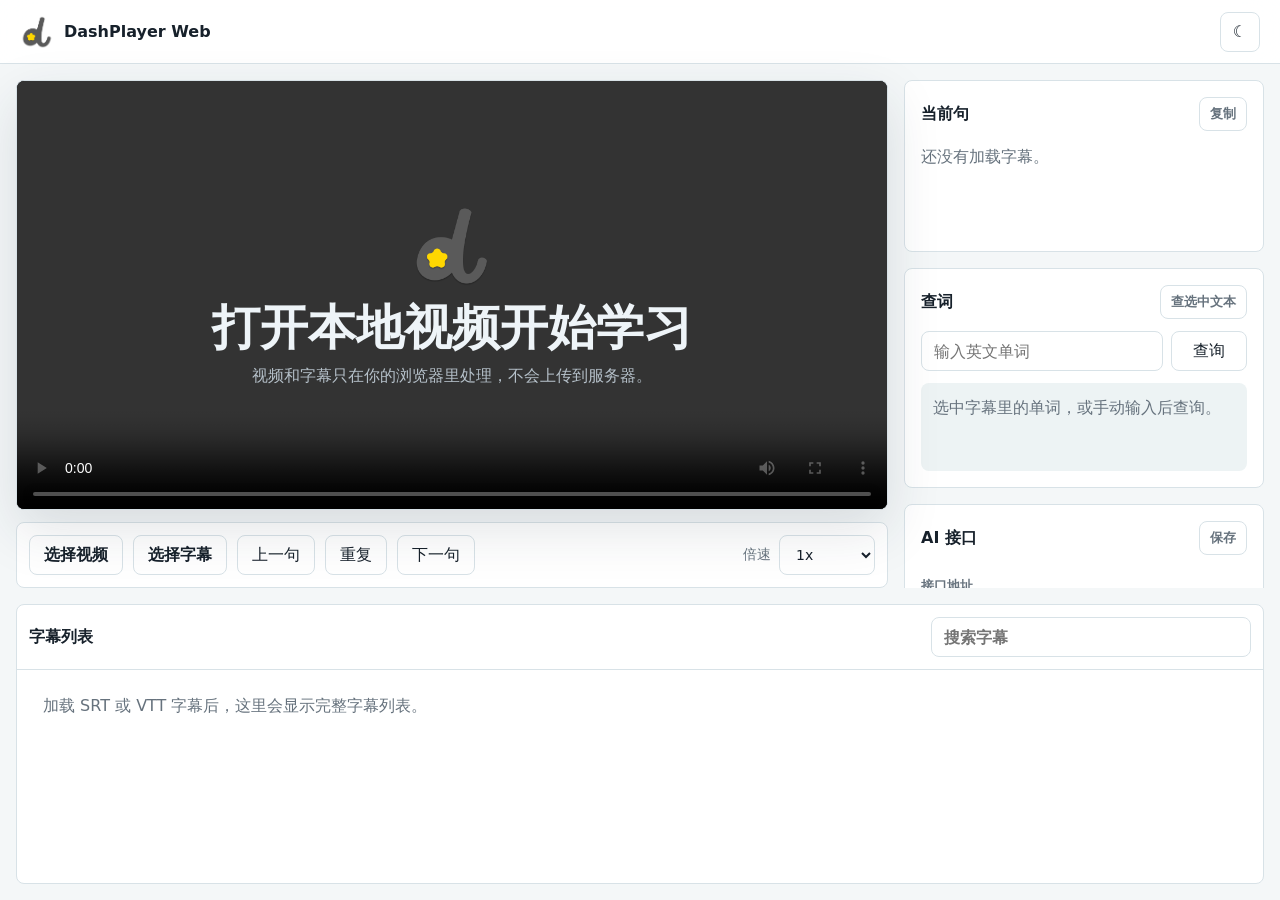
==== site/app.html @ 682f519f "Add DashPlayer web site" ====
<!doctype html>
<html lang="zh-CN">
  <head>
    <meta charset="UTF-8" />
    <meta name="viewport" content="width=device-width, initial-scale=1.0" />
    <meta
      name="description"
      content="DashPlayer Web 版播放器，支持浏览器本地视频、本地 SRT 字幕、查词和 AI 句子分析接口。"
    />
    <title>DashPlayer Web Player</title>
    <link rel="icon" href="./assets/logo-light.png" />
    <link rel="stylesheet" href="./app.css" />
  </head>
  <body>
    <header class="app-header">
      <a class="brand" href="./index.html" aria-label="返回 DashPlayer 首页">
        <img src="./assets/logo-light.png" alt="" />
        <span>DashPlayer Web</span>
      </a>
      <div class="header-actions">
        <button class="icon-button" id="themeToggle" type="button" aria-label="切换主题">☾</button>
      </div>
    </header>

    <main class="player-shell">
      <section class="stage">
        <div class="video-frame">
          <video id="video" controls playsinline></video>
          <div class="subtitle-overlay" id="subtitleOverlay"></div>
          <div class="empty-state" id="emptyState">
            <img src="./assets/logo-light.png" alt="" />
            <h1>打开本地视频开始学习</h1>
            <p>视频和字幕只在你的浏览器里处理，不会上传到服务器。</p>
          </div>
        </div>

        <div class="control-strip">
          <label class="file-button">
            <input id="videoInput" type="file" accept="video/*,audio/*" />
            选择视频
          </label>
          <label class="file-button">
            <input id="subtitleInput" type="file" accept=".srt,.vtt,text/plain" />
            选择字幕
          </label>
          <button id="prevLine" type="button">上一句</button>
          <button id="repeatLine" type="button">重复</button>
          <button id="nextLine" type="button">下一句</button>
          <label class="speed-control">
            倍速
            <select id="speedSelect">
              <option value="0.75">0.75x</option>
              <option value="1" selected>1x</option>
              <option value="1.25">1.25x</option>
              <option value="1.5">1.5x</option>
              <option value="2">2x</option>
            </select>
          </label>
        </div>
      </section>

      <aside class="side-panel">
        <section class="panel-section current-card">
          <div class="panel-heading">
            <span>当前句</span>
            <button id="copyCurrent" type="button">复制</button>
          </div>
          <p id="currentSentence">还没有加载字幕。</p>
        </section>

        <section class="panel-section">
          <div class="panel-heading">
            <span>查词</span>
            <button id="lookupSelected" type="button">查选中文本</button>
          </div>
          <div class="lookup-row">
            <input id="lookupInput" type="text" placeholder="输入英文单词" autocomplete="off" />
            <button id="lookupButton" type="button">查询</button>
          </div>
          <div class="lookup-result" id="lookupResult">选中字幕里的单词，或手动输入后查询。</div>
        </section>

        <section class="panel-section ai-card">
          <div class="panel-heading">
            <span>AI 接口</span>
            <button id="saveAiConfig" type="button">保存</button>
          </div>
          <label>
            接口地址
            <input id="aiBaseUrl" type="url" placeholder="https://api.openai.com/v1/chat/completions" />
          </label>
          <label>
            API Key
            <input id="aiKey" type="password" placeholder="sk-..." autocomplete="off" />
          </label>
          <label>
            模型
            <input id="aiModel" type="text" placeholder="填写你的模型名" />
          </label>
          <label>
            提问内容
            <textarea id="aiPrompt" rows="4"></textarea>
          </label>
          <button class="primary-action" id="askAi" type="button">分析当前句</button>
          <div class="ai-result" id="aiResult">保存接口配置后，可以让 AI 解释当前字幕句子。</div>
        </section>
      </aside>

      <section class="transcript-panel">
        <div class="transcript-header">
          <span>字幕列表</span>
          <input id="subtitleSearch" type="search" placeholder="搜索字幕" />
        </div>
        <div class="subtitle-list" id="subtitleList"></div>
      </section>
    </main>

    <script src="./app.js"></script>
  </body>
</html>
---- site/app.css ----
:root {
  color-scheme: light;
  --bg: #f4f7f8;
  --panel: #ffffff;
  --panel-soft: #edf3f4;
  --text: #17212b;
  --muted: #66727d;
  --line: #d8e2e7;
  --primary: #f4b942;
  --primary-strong: #ca8210;
  --teal: #12817f;
  --danger: #c43d3d;
  --shadow: 0 20px 54px rgba(30, 45, 58, 0.13);
}

:root[data-theme="dark"] {
  color-scheme: dark;
  --bg: #0f1418;
  --panel: #171d22;
  --panel-soft: #202a30;
  --text: #f4f7f9;
  --muted: #a6b2bd;
  --line: #2b3842;
  --primary: #f4b942;
  --primary-strong: #ffcf70;
  --teal: #57c7bf;
  --danger: #ff8585;
  --shadow: 0 20px 54px rgba(0, 0, 0, 0.32);
}

* {
  box-sizing: border-box;
}

body {
  min-height: 100vh;
  margin: 0;
  background: var(--bg);
  color: var(--text);
  font-family:
    Inter, ui-sans-serif, system-ui, -apple-system, BlinkMacSystemFont, "Segoe UI",
    "PingFang SC", "Microsoft YaHei", sans-serif;
}

button,
input,
select,
textarea {
  font: inherit;
}

button {
  border: 1px solid var(--line);
  border-radius: 8px;
  background: var(--panel);
  color: var(--text);
  cursor: pointer;
}

button:hover,
.file-button:hover {
  border-color: var(--teal);
}

button:disabled {
  cursor: not-allowed;
  opacity: 0.62;
}

input,
select,
textarea {
  width: 100%;
  border: 1px solid var(--line);
  border-radius: 8px;
  background: var(--panel);
  color: var(--text);
  outline: none;
}

input,
select {
  height: 40px;
  padding: 0 12px;
}

textarea {
  min-height: 96px;
  padding: 10px 12px;
  resize: vertical;
}

input:focus,
select:focus,
textarea:focus {
  border-color: var(--teal);
}

.app-header {
  display: flex;
  align-items: center;
  justify-content: space-between;
  height: 64px;
  padding: 0 20px;
  border-bottom: 1px solid var(--line);
  background: color-mix(in srgb, var(--panel) 92%, transparent);
  backdrop-filter: blur(16px);
}

.brand {
  display: inline-flex;
  align-items: center;
  gap: 10px;
  color: var(--text);
  font-weight: 780;
  text-decoration: none;
}

.brand img {
  width: 34px;
  height: 34px;
}

.icon-button {
  display: grid;
  place-items: center;
  width: 40px;
  height: 40px;
}

.player-shell {
  display: grid;
  grid-template-columns: minmax(0, 1fr) 360px;
  grid-template-rows: minmax(420px, calc(100vh - 344px)) 280px;
  gap: 16px;
  height: calc(100vh - 64px);
  padding: 16px;
}

.stage,
.side-panel,
.transcript-panel {
  min-width: 0;
}

.stage {
  display: grid;
  grid-template-rows: minmax(0, 1fr) auto;
  gap: 12px;
}

.video-frame {
  position: relative;
  overflow: hidden;
  display: grid;
  place-items: center;
  min-height: 320px;
  border: 1px solid var(--line);
  border-radius: 8px;
  background: #050607;
  box-shadow: var(--shadow);
}

video {
  width: 100%;
  height: 100%;
  max-height: 100%;
  object-fit: contain;
}

.subtitle-overlay {
  position: absolute;
  right: 24px;
  bottom: 72px;
  left: 24px;
  display: none;
  justify-content: center;
  color: #fff;
  font-size: clamp(18px, 2.4vw, 32px);
  font-weight: 760;
  line-height: 1.35;
  text-align: center;
  text-shadow: 0 2px 12px rgba(0, 0, 0, 0.9);
  user-select: text;
}

.subtitle-overlay.visible {
  display: flex;
}

.subtitle-overlay span {
  max-width: min(980px, 100%);
  padding: 8px 14px;
  border-radius: 8px;
  background: rgba(0, 0, 0, 0.42);
}

.empty-state {
  position: absolute;
  inset: 0;
  display: grid;
  place-items: center;
  align-content: center;
  gap: 12px;
  padding: 24px;
  color: #eef4f8;
  text-align: center;
}

.empty-state.hidden {
  display: none;
}

.empty-state img {
  width: 86px;
  height: 86px;
}

.empty-state h1 {
  margin: 0;
  font-size: clamp(28px, 4vw, 48px);
  line-height: 1.1;
}

.empty-state p {
  margin: 0;
  color: #b5c0c9;
}

.control-strip {
  display: flex;
  flex-wrap: wrap;
  gap: 10px;
  align-items: center;
  padding: 12px;
  border: 1px solid var(--line);
  border-radius: 8px;
  background: var(--panel);
}

.control-strip button,
.file-button {
  min-height: 40px;
  padding: 0 14px;
}

.file-button {
  display: inline-flex;
  align-items: center;
  justify-content: center;
  border: 1px solid var(--line);
  border-radius: 8px;
  background: var(--panel);
  color: var(--text);
  cursor: pointer;
  font-weight: 680;
}

.file-button input {
  position: absolute;
  width: 1px;
  height: 1px;
  opacity: 0;
  pointer-events: none;
}

.speed-control {
  display: inline-flex;
  align-items: center;
  gap: 8px;
  margin-left: auto;
  color: var(--muted);
  font-size: 14px;
}

.speed-control select {
  width: 96px;
}

.side-panel {
  display: grid;
  gap: 16px;
  overflow: auto;
}

.panel-section,
.transcript-panel {
  border: 1px solid var(--line);
  border-radius: 8px;
  background: var(--panel);
}

.panel-section {
  padding: 16px;
}

.panel-heading,
.transcript-header {
  display: flex;
  align-items: center;
  justify-content: space-between;
  gap: 12px;
  margin-bottom: 12px;
  font-weight: 760;
}

.panel-heading button {
  min-height: 34px;
  padding: 0 10px;
  color: var(--muted);
  font-size: 13px;
}

.current-card p {
  min-height: 92px;
  margin: 0;
  color: var(--muted);
  line-height: 1.7;
  user-select: text;
}

.lookup-row {
  display: grid;
  grid-template-columns: 1fr 76px;
  gap: 8px;
}

.lookup-result,
.ai-result {
  min-height: 88px;
  margin-top: 12px;
  padding: 12px;
  border-radius: 8px;
  background: var(--panel-soft);
  color: var(--muted);
  line-height: 1.65;
  white-space: pre-wrap;
  user-select: text;
}

.ai-card {
  display: grid;
  gap: 10px;
}

.ai-card label {
  display: grid;
  gap: 6px;
  color: var(--muted);
  font-size: 13px;
  font-weight: 650;
}

.primary-action {
  min-height: 42px;
  border-color: transparent;
  background: var(--primary);
  color: #201508;
  font-weight: 780;
}

.transcript-panel {
  grid-column: 1 / -1;
  display: grid;
  grid-template-rows: auto minmax(0, 1fr);
  overflow: hidden;
}

.transcript-header {
  margin: 0;
  padding: 12px;
  border-bottom: 1px solid var(--line);
}

.transcript-header input {
  max-width: 320px;
}

.subtitle-list {
  overflow: auto;
  padding: 8px;
}

.subtitle-item {
  display: grid;
  grid-template-columns: 84px 1fr;
  gap: 12px;
  width: 100%;
  padding: 10px 12px;
  border: 1px solid transparent;
  border-radius: 8px;
  background: transparent;
  color: var(--text);
  text-align: left;
}

.subtitle-item:hover {
  background: var(--panel-soft);
}

.subtitle-item.active {
  border-color: color-mix(in srgb, var(--primary) 64%, var(--line));
  background: color-mix(in srgb, var(--primary) 18%, transparent);
}

.subtitle-time {
  color: var(--teal);
  font-size: 13px;
  font-variant-numeric: tabular-nums;
}

.subtitle-text {
  line-height: 1.55;
  user-select: text;
}

.notice {
  padding: 18px;
  color: var(--muted);
}

.error-text {
  color: var(--danger);
}

@media (max-width: 980px) {
  .player-shell {
    grid-template-columns: 1fr;
    grid-template-rows: minmax(420px, 58vh) auto 320px;
    height: auto;
    min-height: calc(100vh - 64px);
  }

  .side-panel {
    grid-template-columns: 1fr;
    overflow: visible;
  }

  .transcript-panel {
    grid-column: auto;
  }
}

@media (max-width: 620px) {
  .app-header {
    padding: 0 12px;
  }

  .player-shell {
    padding: 12px;
  }

  .control-strip {
    align-items: stretch;
  }

  .control-strip button,
  .file-button,
  .speed-control {
    width: 100%;
  }

  .speed-control {
    justify-content: space-between;
    margin-left: 0;
  }

  .speed-control select {
    width: 120px;
  }

  .transcript-header {
    align-items: stretch;
    flex-direction: column;
  }

  .transcript-header input {
    max-width: none;
  }

  .subtitle-item {
    grid-template-columns: 1fr;
  }
}
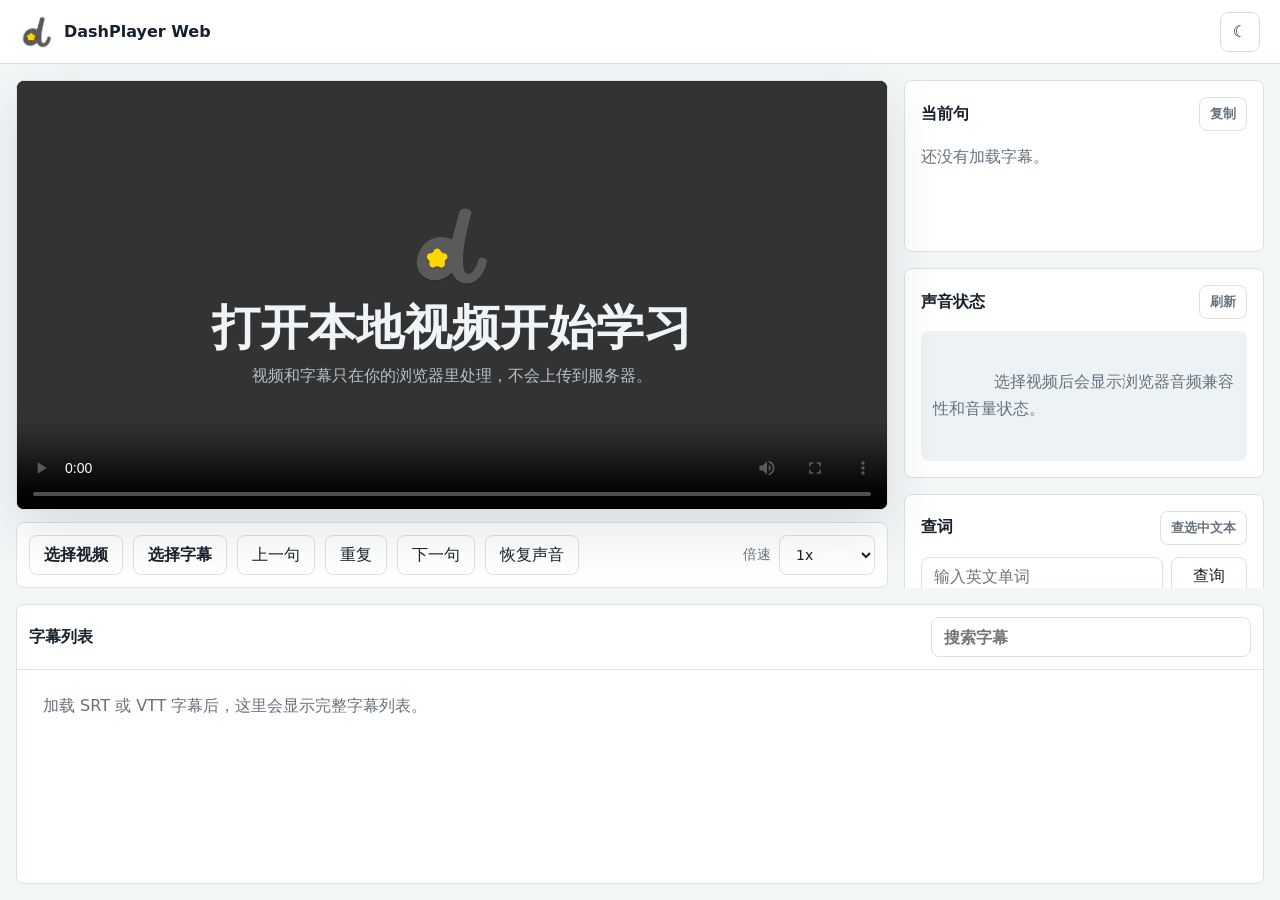
==== commit 2e245c9e: "Add audio troubleshooting for web player" ====
--- a/site/app.html
+++ b/site/app.html
@@ -46,6 +46,7 @@
           <button id="prevLine" type="button">上一句</button>
           <button id="repeatLine" type="button">重复</button>
           <button id="nextLine" type="button">下一句</button>
+          <button id="restoreSound" type="button">恢复声音</button>
           <label class="speed-control">
             倍速
             <select id="speedSelect">
@@ -66,6 +67,16 @@
             <button id="copyCurrent" type="button">复制</button>
           </div>
           <p id="currentSentence">还没有加载字幕。</p>
+        </section>
+
+        <section class="panel-section audio-card">
+          <div class="panel-heading">
+            <span>声音状态</span>
+            <button id="refreshAudioStatus" type="button">刷新</button>
+          </div>
+          <div class="audio-status" id="audioStatus">
+            选择视频后会显示浏览器音频兼容性和音量状态。
+          </div>
         </section>
 
         <section class="panel-section">
--- a/site/app.css
+++ b/site/app.css
@@ -326,7 +326,8 @@
 }
 
 .lookup-result,
-.ai-result {
+.ai-result,
+.audio-status {
   min-height: 88px;
   margin-top: 12px;
   padding: 12px;
@@ -336,6 +337,23 @@
   line-height: 1.65;
   white-space: pre-wrap;
   user-select: text;
+}
+
+.audio-status {
+  margin-top: 0;
+}
+
+.audio-status strong {
+  color: var(--text);
+}
+
+.audio-status ul {
+  margin: 8px 0 0;
+  padding-left: 18px;
+}
+
+.audio-status li {
+  margin: 4px 0;
 }
 
 .ai-card {
